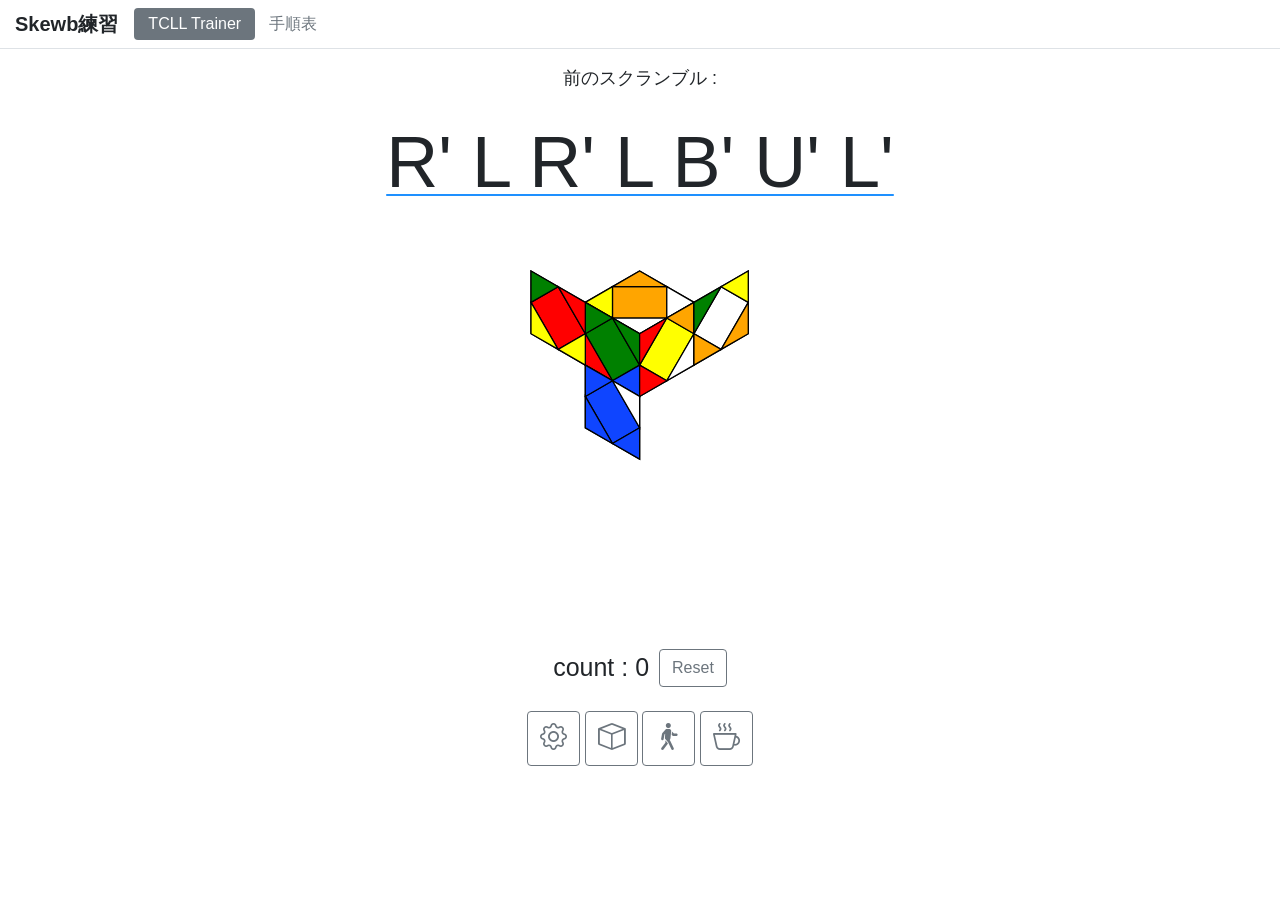
==== index.html @ d63e1362 "first commit" ====
<!DOCTYPE html>
<html lang="ja" dir="ltr">
  <head>
    <meta charset="utf-8" />
    <meta name="viewport" content="width=device-width, initial-scale=1.0, user-scalable=yes, viewport-fit=cover">
    <title>Skewb練習</title>

    <!-- ホーム画面に追加したとき、Safari の枠なしでアプリのように開く（PWA） -->
    <link rel="manifest" href="manifest.json">
    <meta name="apple-mobile-web-app-capable" content="yes">
    <meta name="mobile-web-app-capable" content="yes">
    <meta name="apple-mobile-web-app-status-bar-style" content="default">
    <meta name="apple-mobile-web-app-title" content="Skewb練習">
    <meta name="theme-color" content="#ffffff">
    <link rel="apple-touch-icon" href="image/icon-180.png">
    <link rel="stylesheet" href="https://cdn.jsdelivr.net/npm/bootstrap@4.2.1/dist/css/bootstrap.min.css" integrity="sha384-GJzZqFGwb1QTTN6wy59ffF1BuGJpLSa9DkKMp0DgiMDm4iYMj70gZWKYbI706tWS" crossorigin="anonymous">
    <link rel="stylesheet" href="https://cdn.jsdelivr.net/npm/bootstrap-icons@1.11.3/font/bootstrap-icons.css">
    <link rel="stylesheet" href="main.css">
  </head>
  <body>

    <!-- 画面の切り替え -->
    <nav class="app-nav">
      <span class="app-title">Skewb練習</span>
      <ul class="nav nav-pills" id="view-tabs">
        <li class="nav-item"><a class="nav-link active" href="#" data-view="trainer">TCLL Trainer</a></li>
        <li class="nav-item"><a class="nav-link" href="#" data-view="algsheet">手順表</a></li>
      </ul>
    </nav>

    <div class="container-fluid">

<!-- TCLLトレーナー -->
      <div id="view-trainer">
      <div class="row">
        <div class="col-sm-12" id="touchArea">
          <center>
            <p id="text_before_scramble"></p>
            <p id="text_scramble"></p>

            <canvas id="canvas" width="220" height="300"></canvas><br>

          </center>
        </div>
      </div>

      <div class="row">
        <div class="col-sm-12" >
          <center>
            <div id="counters">
              <span id="text_counter"></span>
              <button type="button" class="btn btn-outline-secondary" id="reset-counter" onclick="resetCounter()">Reset</button>
            </div><br>

            <button type="button" class="btn btn-outline-secondary" id="setting-button" data-toggle="modal" data-target="#modal1"><span class="bi bi-gear"></span></button>
            <button type="button" class="btn btn-outline-secondary" id="state-button" data-toggle="modal" data-target="#modal-tcll"><span class="bi bi-box"></span></button>
            <button type="button" class="btn btn-outline-secondary" id="training-button"><span class="bi bi-person-walking"></span></button>
            <button type="button" class="btn btn-outline-secondary" id="weak-button"><span class="bi bi-cup-hot"></span></button>


            <p hidden>スクランブル状態<br>
            <input type="radio" name="state" value="tcll" checked>tcll<br>
            </p><br>

          </center>
        </div>
      </div>
      </div>

<!-- 手順表 -->
      <div id="view-algsheet" hidden>
        <div class="alg-toolbar" id="alg-toolbar">
          <button type="button" class="btn btn-outline-secondary" id="alg-setting-button" data-toggle="modal" data-target="#modal-alg-setting" title="手順表の設定（読み込み・書き出し）"><span class="bi bi-gear"></span></button>

          <div class="btn-group" role="group" id="alg-sheet-buttons">
            <button type="button" class="btn btn-outline-secondary active" data-sheet="CLL">CLL</button>
            <button type="button" class="btn btn-outline-secondary" data-sheet="EG2">EG2</button>
            <button type="button" class="btn btn-outline-secondary" data-sheet="TCLL">TCLL</button>
          </div>

          <!-- コーナーの選択（CLL・EG2 は3つ、TCLL は18個のボタン） -->
          <div class="alg-group-scroll">
            <div class="btn-group" role="group" id="alg-group-buttons" aria-label="表示するコーナー"></div>
          </div>
        </div>

        <div id="alg-list"></div>
      </div>

<!-- 手順表の設定画面（読み込み・書き出し） -->
      <div class="modal fade" id="modal-alg-setting" tabindex="-1"
            role="dialog" aria-labelledby="label-alg-setting" aria-hidden="true">
        <div class="modal-dialog modal-dialog-centered" role="document">
          <div class="modal-content">
            <div class="modal-header">
              <p class="modal-title" id="label-alg-setting">手順表の設定</p>
              <button type="button" class="close" data-dismiss="modal" aria-label="Close">
                <span aria-hidden="true">&times;</span>
              </button>
            </div>
            <div class="modal-body">
              <div class="alg-setting-item">
                <label class="btn btn-outline-secondary btn-sm mb-0">
                  <span class="bi bi-upload"></span> 読み込み
                  <input type="file" id="alg-import-file" accept=".csv,.tsv,.txt,.json" hidden>
                </label>
                <span class="alg-setting-text">CSV / TSV / JSON から手順を一括で読み込む</span>
              </div>
              <div class="alg-setting-item">
                <button type="button" class="btn btn-outline-secondary btn-sm" onclick="exportAlgCsv()"><span class="bi bi-filetype-csv"></span> CSV書き出し</button>
                <span class="alg-setting-text">表示中の表を全ケース分書き出す（Excel などで編集して読み込める）</span>
              </div>
              <div class="alg-setting-item">
                <button type="button" class="btn btn-outline-secondary btn-sm" onclick="exportAlgJson()"><span class="bi bi-filetype-json"></span> JSON書き出し</button>
                <span class="alg-setting-text">すべての表をまとめて書き出す（バックアップ用）</span>
              </div>
            </div>
          </div>
        </div>
      </div>

<!-- 設定画面 -->
      <div class="modal fade" id="modal1" tabindex="-1"
            role="dialog" aria-labelledby="label1" aria-hidden="true">
        <div class="modal-dialog modal-dialog-centered" role="document">
          <div class="modal-content">
            <div class="modal-header">
              <p class="modal-title" id="label1">設定</p>
              <button type="button" class="close" data-dismiss="modal" aria-label="Close">
                <span aria-hidden="true">&times;</span>
              </button>
            </div>
            <div class="modal-body">
              <center>
                <div class="table-setting">
                  <table>
                    <tr>
                      <td><label for="FL-Dface">
                      <input type="checkbox" id="FL-Dface" checked>  First LayerをD面に表示する
                      </label></td>
                    </tr>
                    <tr>
                      <td><label for="counter">
                      <input type="checkbox" id="counter" checked>  Counterを表示する
                      </label></td>
                    </tr>
                  </table>
                </div>
              </center>
            </div>
            <div class="modal-footer">
              <button type="button" class="btn btn-outline-secondary" onclick="resetSettingCheck()">Reset</button>

            </div>
          </div>
        </div>
      </div>


<!-- TCLL画面 -->
      <div class="modal fade" id="modal-tcll" tabindex="-1"
            role="dialog" aria-labelledby="label-tcll" aria-hidden="true">
        <div class="modal-dialog modal-xl modal-dialog-centered" role="document">
          <div class="modal-content">
            <div class="modal-header">
              <p class="modal-title" id="label-tcll">TCLL選択画面</p>
              <button type="button" class="close" data-dismiss="modal" aria-label="Close">
                <span aria-hidden="true">&times;</span>
              </button>
            </div>
            <div class="modal-body">


              <div class="container-fluid">
                <div class="row">
              <div class="col-auto">

                <div class="check-box-title" id="title-twist1-1" data-toggle="modal" data-target="#modal-center" onclick="selectCenters(0)">1-1</div>
                <label class="check-box" id="img-twist1-1" for="checkbox1">
                  <input type="checkbox" id="checkbox1" name="twist" value="1" checked>
                  <span class="check-text" id="text-twist1-1"></span>
                </label>

              </div>
              <div class="col-auto">

                <div class="check-box-title" id="title-twist1-2" data-toggle="modal" data-target="#modal-center" onclick="selectCenters(1)">1-2</div>
                <label class="check-box" id="img-twist1-2" for="checkbox2">
                  <input type="checkbox" id="checkbox2" name="twist" value="2" checked>
                  <span class="check-text" id="text-twist1-2"></span>
                </label>

              </div>
              <div class="col-auto">

                <div class="check-box-title" id="title-twist1-3" data-toggle="modal" data-target="#modal-center" onclick="selectCenters(2)">1-3</div>
                <label class="check-box" id="img-twist1-3" for="checkbox3">
                  <input type="checkbox" id="checkbox3" name="twist" value="3" checked>
                  <span class="check-text" id="text-twist1-3"></span>
                </label>

              </div>
              <div class="col-auto">

                <div class="check-box-title" id="title-twist1-4" data-toggle="modal" data-target="#modal-center" onclick="selectCenters(3)">1-4</div>
                <label class="check-box" id="img-twist1-4" for="checkbox4">
                  <input type="checkbox" id="checkbox4" name="twist" value="4" checked>
                  <span class="check-text" id="text-twist1-4"></span>
                </label>

              </div>
              <div class="col-auto">

                <div class="check-box-title" id="title-twist2-1" data-toggle="modal" data-target="#modal-center" onclick="selectCenters(4)">2-1</div>
                <label class="check-box" id="img-twist2-1" for="checkbox5">
                  <input type="checkbox" id="checkbox5" name="twist" value="5" checked>
                  <span class="check-text" id="text-twist2-1"></span>
                </label>

              </div>
              <div class="col-auto">

                <div class="check-box-title" id="title-twist2-2" data-toggle="modal" data-target="#modal-center" onclick="selectCenters(5)">2-2</div>
                <label class="check-box" id="img-twist2-2" for="checkbox6">
                  <input type="checkbox" id="checkbox6" name="twist" value="6" checked>
                  <span class="check-text" id="text-twist2-2"></span>
                </label>

              </div>
              <div class="col-auto">

                <div class="check-box-title" id="title-twist3-1" data-toggle="modal" data-target="#modal-center" onclick="selectCenters(6)">3-1</div>
                <label class="check-box" id="img-twist3-1" for="checkbox7">
                  <input type="checkbox" id="checkbox7" name="twist" value="7" checked>
                  <span class="check-text" id="text-twist3-1"></span>
                </label>

              </div>
              <div class="col-auto">

                <div class="check-box-title" id="title-twist3-2" data-toggle="modal" data-target="#modal-center" onclick="selectCenters(7)">3-2</div>
                <label class="check-box" id="img-twist3-2" for="checkbox8">
                  <input type="checkbox" id="checkbox8" name="twist" value="8" checked>
                  <span class="check-text" id="text-twist3-2"></span>
                </label>

              </div>
              <div class="col-auto">

                <div class="check-box-title" id="title-twist3-3" data-toggle="modal" data-target="#modal-center" onclick="selectCenters(8)">3-3</div>
                <label class="check-box" id="img-twist3-3" for="checkbox9">
                  <input type="checkbox" id="checkbox9" name="twist" value="9" checked>
                  <span class="check-text" id="text-twist3-3"></span>
                </label>

              </div>
              <div class="col-auto">

                <div class="check-box-title" id="title-twist3-4" data-toggle="modal" data-target="#modal-center" onclick="selectCenters(9)">3-4</div>
                <label class="check-box" id="img-twist3-4" for="checkbox10">
                  <input type="checkbox" id="checkbox10" name="twist" value="10" checked>
                  <span class="check-text" id="text-twist3-4"></span>
                </label>

              </div>
              <div class="col-auto">

                <div class="check-box-title" id="title-twist3-5" data-toggle="modal" data-target="#modal-center" onclick="selectCenters(10)">3-5</div>
                <label class="check-box" id="img-twist3-5" for="checkbox11">
                  <input type="checkbox" id="checkbox11" name="twist" value="11" checked>
                  <span class="check-text" id="text-twist3-5"></span>
                </label>

              </div>
              <div class="col-auto">

                <div class="check-box-title" id="title-twist3-6" data-toggle="modal" data-target="#modal-center" onclick="selectCenters(11)">3-6</div>
                <label class="check-box" id="img-twist3-6" for="checkbox12">
                  <input type="checkbox" id="checkbox12" name="twist" value="12" checked>
                  <span class="check-text" id="text-twist3-6"></span>
                </label>

              </div>
              <div class="col-auto">

                <div class="check-box-title" id="title-twist3-7" data-toggle="modal" data-target="#modal-center" onclick="selectCenters(12)">3-7</div>
                <label class="check-box" id="img-twist3-7" for="checkbox13">
                  <input type="checkbox" id="checkbox13" name="twist" value="13" checked>
                  <span class="check-text" id="text-twist3-7"></span>
                </label>

              </div>
              <div class="col-auto">

                <div class="check-box-title" id="title-twist3-8" data-toggle="modal" data-target="#modal-center" onclick="selectCenters(13)">3-8</div>
                <label class="check-box" id="img-twist3-8" for="checkbox14">
                  <input type="checkbox" id="checkbox14" name="twist" value="14" checked>
                  <span class="check-text" id="text-twist3-8"></span>
                </label>

              </div>
              <div class="col-auto">

                <div class="check-box-title" id="title-twist4-1" data-toggle="modal" data-target="#modal-center" onclick="selectCenters(14)">4-1</div>
                <label class="check-box" id="img-twist4-1" for="checkbox15">
                  <input type="checkbox" id="checkbox15" name="twist" value="15" checked>
                  <span class="check-text" id="text-twist4-1"></span>
                </label>

              </div>
              <div class="col-auto">

                <div class="check-box-title" id="title-twist4-2" data-toggle="modal" data-target="#modal-center" onclick="selectCenters(15)">4-2</div>
                <label class="check-box" id="img-twist4-2" for="checkbox16">
                  <input type="checkbox" id="checkbox16" name="twist" value="16" checked>
                  <span class="check-text" id="text-twist4-2"></span>
                </label>

              </div>
              <div class="col-auto">

                <div class="check-box-title" id="title-twist4-3" data-toggle="modal" data-target="#modal-center" onclick="selectCenters(16)">4-3</div>
                <label class="check-box" id="img-twist4-3" for="checkbox17">
                  <input type="checkbox" id="checkbox17" name="twist" value="17" checked>
                  <span class="check-text" id="text-twist4-3"></span>
                </label>

              </div>
              <div class="col-auto">

                <div class="check-box-title" id="title-twist4-4" data-toggle="modal" data-target="#modal-center" onclick="selectCenters(17)">4-4</div>
                <label class="check-box" id="img-twist4-4" for="checkbox18">
                  <input type="checkbox" id="checkbox18" name="twist" value="18" checked>
                  <span class="check-text" id="text-twist4-4"></span>
                </label>

              </div>

                  </div>
                  </div>
            </div>
            <div class="modal-footer">
              <button type="button" class="btn btn-outline-secondary"  onclick="checkTCLL(1)">Odd</button>
              <button type="button" class="btn btn-outline-secondary"  onclick="checkTCLL(2)">Even</button>
              <button type="button" class="btn btn-outline-secondary"  onclick="checkTCLL(3)">All</button>
              <button type="button" class="btn btn-outline-secondary"  onclick="checkTCLL(0)">Clear</button>
            </div>
          </div>
        </div>
      </div>

<!-- Center画面 -->
      <div class="modal fade" id="modal-center" tabindex="-1"
            role="dialog" aria-labelledby="label-center" aria-hidden="true">
        <div class="modal-dialog modal-sm modal-dialog-centered" role="document">
          <div class="modal-content">
            <div class="modal-header">
              <p class="modal-title" id="label-center">Center</p>
              <button type="button" class="close" data-dismiss="modal" aria-label="Close">
                <span aria-hidden="true">&times;</span>
              </button>
            </div>
            <div class="modal-body">
            <div id="center-list"></div>
            </div>
            <div class="modal-footer">
              <button type="button" class="btn btn-outline-secondary"  onclick="setAllCenterChecks(true)">All</button>
              <button type="button" class="btn btn-outline-secondary"  onclick="setAllCenterChecks(false)">Clear</button>
            </div>
          </div>
        </div>
      </div>

    </div>

    <script src="https://code.jquery.com/jquery-3.3.1.slim.min.js" integrity="sha384-q8i/X+965DzO0rT7abK41JStQIAqVgRVzpbzo5smXKp4YfRvH+8abtTE1Pi6jizo" crossorigin="anonymous"></script>
    <script src="https://cdn.jsdelivr.net/npm/popper.js@1.14.6/dist/umd/popper.min.js" integrity="sha384-wHAiFfRlMFy6i5SRaxvfOCifBUQy1xHdJ/yoi7FRNXMRBu5WHdZYu1hA6ZOblgut" crossorigin="anonymous"></script>
    <script src="https://cdn.jsdelivr.net/npm/bootstrap@4.2.1/dist/js/bootstrap.min.js" integrity="sha384-B0UglyR+jN6CkvvICOB2joaf5I4l3gm9GU6Hc1og6Ls7i6U/mkkaduKaBhlAXv9k" crossorigin="anonymous"></script>

    <script src="./date.js"></script>
    <script src="./canvas.js"></script>
    <script src="./solver.js"></script>
    <script src="./scramble.js"></script>
    <script src="./algsheet.js"></script>
    <script src="./main.js"></script>


  </body>
</html>
---- main.css ----
/*iPhone のホーム画面から開いたとき（PWA）：画面の切り欠き・ホームバーに重ならないようにする*/
body{
  padding-left: env(safe-area-inset-left);
  padding-right: env(safe-area-inset-right);
  padding-bottom: env(safe-area-inset-bottom);
}

/*画面の切り替え*/
.app-nav{
  display: flex;
  flex-wrap: wrap;
  align-items: center;
  padding: 8px 15px;
  border-bottom: 1px solid #dee2e6;
  margin-bottom: 16px;
  position: sticky;            /* スクロールしても上に残す */
  top: 0;
  z-index: 1020;
  background-color: #fff;
}

.app-title{
  font-size: 1.25rem;
  font-weight: bold;
  margin-right: 16px;
}

.app-nav .nav-link{
  padding: 4px 14px;
  color: #6c757d;              /* Bootstrap の Secondary */
}

.app-nav .nav-link.active{
  color: #fff;
  background-color: #6c757d;
}

/*テキスト*/
#text_before_scramble{
  font-size: 2vmin;
}

#text_scramble{
  font-size: 8vmin;
  text-decoration: underline 2px #FF0000;
  text-underline-offset:0.1em;
  margin-bottom: 6vmin;
}

#text_counter{
    font-size: 25px;
}



#canvas{
    margin-bottom: 8vmin;
}

#counters{
  min-width:262px;
  display: flex;
  justify-content: center;
  visibility: hidden;
}



/*ボタン*/
#reset-counter{
  margin-left: 10px;
}

#setting-button{
  font-size:3vmin;
}

#state-button{
  font-size:3vmin;
}

#training-button{
  font-size:3vmin;

}

#weak-button{
  font-size:3vmin;
}

/*苦手に記録したとき（0.3秒だけ）*/
#weak-button.weak-added{
  background-color: #dc3545;   /* Bootstrap の Danger */
  border-color: #dc3545;
  color: #fff;
}

/*苦手から外したとき（0.3秒だけ）*/
#weak-button.weak-removed{
  background-color: #235BC8;
  border-color: #235BC8;
  color: #fff;
}

.modal {
    max-height: 100%;
    overflow-y: auto;
}


label, input[type='checkbox'] {
    cursor: pointer;
}



/*tcllのチェックボックス関係*/
.check-box{
  background-color: #ABC88B;
  cursor: pointer;
  height: 80px;
  width:150px;
  border:solid 1px;
  border-bottom-left-radius:3px;
  border-bottom-right-radius:3px;
  background-position: center;
  background-repeat: no-repeat;
  background-size: contain;
  position: relative;
}

.check-box-title{
  cursor: pointer;

  background-color: #ABC88B;
  width:150px;
  border-top: solid 1px;
  border-left: solid 1px;
  border-right: solid 1px;
  border-top-left-radius:3px;
  border-top-right-radius:3px;
}



.check-text {
  /*テキストボックスとテキストの上下を中央に*/
  align-items: center;
  display: flex;
}

.check-box input{
  display: none; /* デフォルトのチェックボックスを非表示 */
}


#img-twist1-1{
  background-image: url("./image/1.png");
}

#img-twist1-2{
  background-image: url("./image/2.png");
}

#img-twist1-3{
  background-image: url("./image/3.png");
}

#img-twist1-4{
  background-image: url("./image/4.png");
}

#img-twist2-1{
  background-image: url("./image/5.png");
}

#img-twist2-2{
  background-image: url("./image/6.png");
}

#img-twist3-1{
  background-image: url("./image/7.png");
}

#img-twist3-2{
  background-image: url("./image/8.png");
}

#img-twist3-3{
  background-image: url("./image/9.png");
}

#img-twist3-4{
  background-image: url("./image/10.png");
}

#img-twist3-5{
  background-image: url("./image/11.png");
}

#img-twist3-6{
  background-image: url("./image/12.png");
}

#img-twist3-7{
  background-image: url("./image/13.png");
}

#img-twist3-8{
  background-image: url("./image/14.png");
}

#img-twist4-1{
  background-image: url("./image/15.png");
}

#img-twist4-2{
  background-image: url("./image/16.png");
}

#img-twist4-3{
  background-image: url("./image/17.png");
}

#img-twist4-4{
  background-image: url("./image/18.png");
}








/*センター選択画面*/
.center-group {
  border-bottom: 1px solid #dee2e6;
  padding: 4px 0;
}

.center-summary {
  display: flex;
  align-items: center;
  margin: 0;
  cursor: pointer;
  list-style: none;            /* 標準の三角を消す（下で自前の三角を表示） */
}

.center-summary::-webkit-details-marker {
  display: none;               /* Safari 用：標準の三角を消す */
}

.center-summary input {
  margin-right: 6px;
}

.center-toggle {
  display: inline-block;
  width: 1.2em;
  font-size: 0.9em;
  color: #6c757d;
}

details > .center-summary .center-toggle::before {
  content: "▸";
}

details[open] > .center-summary .center-toggle::before {
  content: "▾";
}

.center-group-count {
  margin-left: auto;
  font-size: 0.8em;
  color: #6c757d;
}

.center-patterns {
  display: flex;
  flex-wrap: wrap;
  padding: 4px 0 2px 2.2em;
}

.center-patterns label {
  width: 50%;
  margin: 0;
}

.center-patterns input {
  margin-right: 4px;
}

.center-group-label {
  display: flex;
  align-items: center;
  margin: 0;                   /* Bootstrap の label の下余白を消す */
  cursor: pointer;
}



/*手順表*/
/*手順表の上部（設定・表・コーナーのボタン）：スクロールしても画面の上に残す
  top はタイトル（.app-nav）の高さ。main.js で --app-nav-h に入れる*/
.alg-toolbar{
  display: flex;
  flex-wrap: wrap;
  align-items: center;
  margin: -16px -15px 8px;
  padding: 10px 9px 2px;
  position: sticky;
  top: var(--app-nav-h, 49px);
  z-index: 1010;
  background-color: #fff;
  border-bottom: 1px solid #dee2e6;
}

.alg-toolbar > *{
  margin: 0 6px 8px;
}

/*コーナーのボタン：画面の幅に入りきらないときは改行する*/
.alg-group-scroll{
  max-width: 100%;
}

#alg-group-buttons{
  flex-wrap: wrap;
}

#alg-group-buttons .btn{
  white-space: nowrap;
}

/*手順表の設定画面*/
.alg-setting-item{
  display: flex;
  align-items: center;
  margin-bottom: 12px;
}

.alg-setting-item:last-child{
  margin-bottom: 0;
}

.alg-setting-item > .btn{
  flex: 0 0 8.5em;
  margin-right: 10px;
}

.alg-setting-text{
  font-size: 0.85rem;
  color: #6c757d;
}


/*ケースの一覧：幅に合わせて並べる数が変わるグリッド
  1ケースの幅は、手順欄に「R' R' … R'」(R' × 20 = 59文字) が1行で収まる幅
  （フルHD の画面幅で横に4ケース並ぶ大きさ）*/
#alg-list{
  --alg-chars: 59;            /* 1行に収める文字数 */
  --alg-card-extra: 46px;     /* 文字以外の幅（行ラベル・余白・枠線） */
  display: grid;
  grid-template-columns: repeat(auto-fill, minmax(min(100%, calc(var(--alg-chars) * 1ch + var(--alg-card-extra))), 1fr));
  grid-gap: 10px;
  align-items: start;
  font-family: SFMono-Regular, Menlo, Consolas, "DejaVu Sans Mono", monospace;
  font-size: 11.5px;          /* 1ch の大きさ（手順欄の文字と同じ） */
}

/*1ケース分：上に状態、下に手順*/
.alg-case{
  min-width: 0;
  border: 1px solid #dee2e6;
  border-radius: 4px;
  padding: 4px;
  font-family: -apple-system, BlinkMacSystemFont, "Segoe UI", Roboto, "Helvetica Neue", Arial, sans-serif;
  font-size: 0.875rem;
}

.alg-state{
  display: flex;
  align-items: center;
  margin-bottom: 4px;
}

.alg-figure{
  position: relative;
  flex: 0 0 auto;
  margin-right: 10px;
}

.alg-state-info{
  flex: 1 1 auto;
  min-width: 0;
}

.alg-case-name{
  font-weight: bold;
  margin-bottom: 4px;
  word-break: break-all;
}

.alg-canvas{
  display: block;
}

/*状態が未設定のときは枠だけ表示*/
.alg-canvas-empty{
  background-color: #f1f3f5;
  border: 1px dashed #ced4da;
  border-radius: 3px;
}

/*図の上に重ねるメッセージ（状態未設定など）*/
.alg-state-msg{
  position: absolute;
  top: 0;
  left: 0;
  right: 0;
  bottom: 0;
  display: flex;
  align-items: center;
  justify-content: center;
  padding: 4px;
  font-size: 0.7rem;
  color: #6c757d;
  text-align: center;
  pointer-events: none;
}

.alg-state-msg:empty{
  display: none;
}

.alg-setup-text{
  font-size: 0.75rem;
  color: #6c757d;
  word-break: break-word;
}

/*シートの手順と合わなかったケースなどの注記*/
.alg-case-note{
  margin-top: 2px;
  font-size: 0.7rem;
  color: #c0392b;
}

/*下の手順（8行）*/
.alg-table{
  width: 100%;
  border-collapse: collapse;
  table-layout: fixed;
}

.alg-table th{
  width: 24px;
  padding: 3px 0;
  text-align: center;
  vertical-align: top;
  font-family: SFMono-Regular, Menlo, Consolas, "DejaVu Sans Mono", monospace;
  font-size: 11.5px;
  background-color: #f8f9fa;
  border: 1px solid #dee2e6;
}

.alg-table td{
  padding: 0;
  border: 1px solid #dee2e6;
}

.alg-input{
  display: block;
  width: 100%;
  min-height: 1.8em;
  padding: 3px;
  border: none;
  resize: none;
  overflow: hidden;
  font-family: SFMono-Regular, Menlo, Consolas, "DejaVu Sans Mono", monospace;
  font-size: 11.5px;          /* #alg-list と同じにする（1ch の幅を合わせるため） */
  line-height: 1.4;
}

.alg-input:focus{
  outline: 2px solid #80bdff;
  outline-offset: -2px;
}
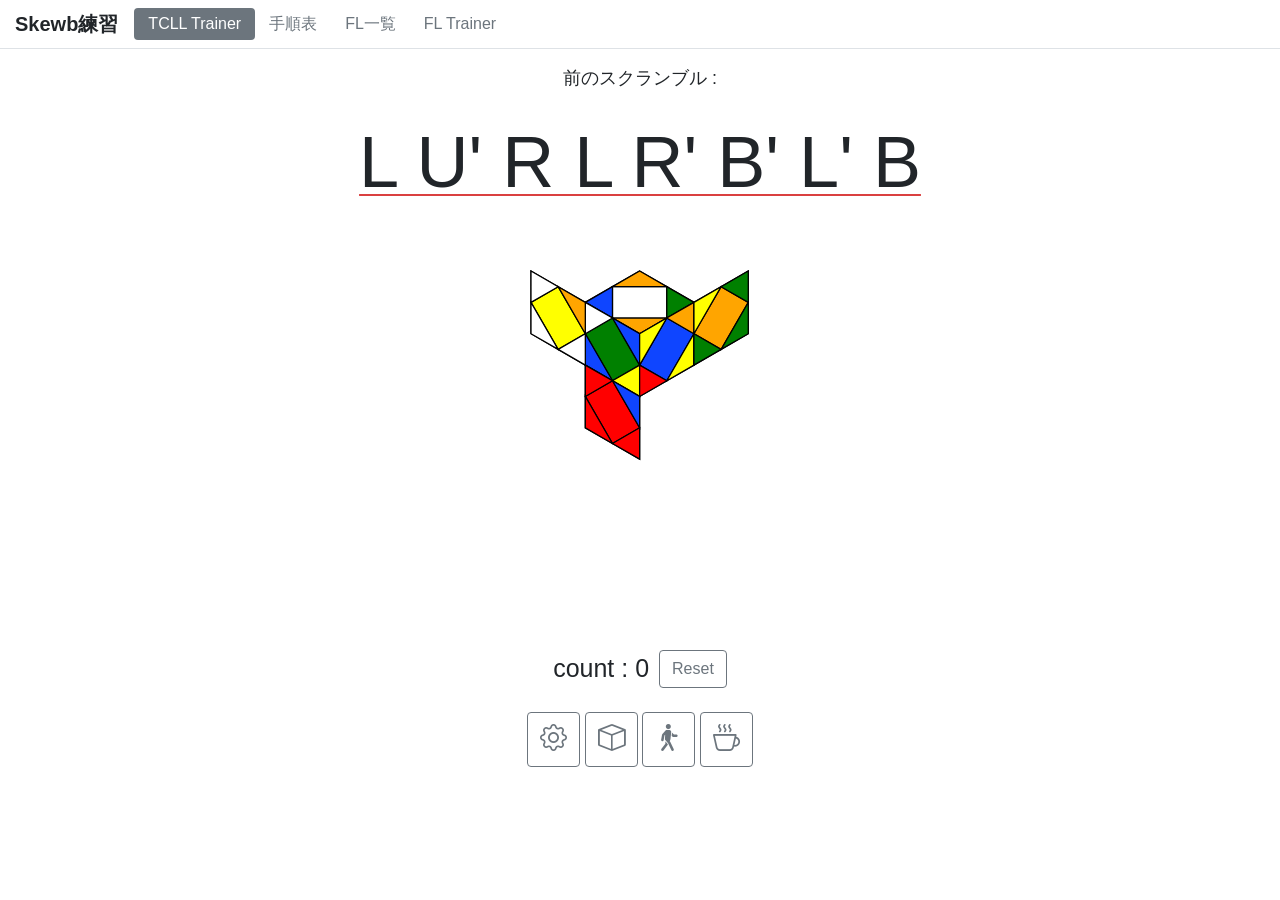
==== commit ac38f442: "fl" ====
--- a/index.html
+++ b/index.html
@@ -25,12 +25,14 @@
       <ul class="nav nav-pills" id="view-tabs">
         <li class="nav-item"><a class="nav-link active" href="#" data-view="trainer">TCLL Trainer</a></li>
         <li class="nav-item"><a class="nav-link" href="#" data-view="algsheet">手順表</a></li>
+        <li class="nav-item"><a class="nav-link" href="#" data-view="fl">FL一覧</a></li>
+        <li class="nav-item"><a class="nav-link" href="#" data-view="fltrainer">FL Trainer</a></li>
       </ul>
     </nav>
 
     <div class="container-fluid">
 
-<!-- TCLLトレーナー -->
+<!-- TCLLトレーナー・FL Trainer（同じ画面を使い、表示する問題を切り替える） -->
       <div id="view-trainer">
       <div class="row">
         <div class="col-sm-12" id="touchArea">
@@ -38,9 +40,23 @@
             <p id="text_before_scramble"></p>
             <p id="text_scramble"></p>
 
-            <canvas id="canvas" width="220" height="300"></canvas><br>
+            <span id="tcll-canvas-slot"><canvas id="canvas" width="220" height="300"></canvas></span><br>
 
           </center>
+        </div>
+      </div>
+
+      <!-- FL Trainer：一面の手順と、一面を作る色のボタン（手順をタップすると、回したあとの LL の状態をモーダルで表示） -->
+      <div class="row">
+        <div class="col-sm-12">
+          <div id="flt-panel" hidden></div>
+        </div>
+      </div>
+
+      <!-- FL Trainer のキューブの状態（canvas を main.js でここに移す。タップ・スワイプは touchArea と同じ） -->
+      <div class="row">
+        <div class="col-sm-12" id="touchArea2" hidden>
+          <center id="flt-canvas-slot"></center>
         </div>
       </div>
 
@@ -53,7 +69,7 @@
             </div><br>
 
             <button type="button" class="btn btn-outline-secondary" id="setting-button" data-toggle="modal" data-target="#modal1"><span class="bi bi-gear"></span></button>
-            <button type="button" class="btn btn-outline-secondary" id="state-button" data-toggle="modal" data-target="#modal-tcll"><span class="bi bi-box"></span></button>
+            <button type="button" class="btn btn-outline-secondary" id="state-button" data-toggle="modal" data-target="#modal-tcll"><span class="bi bi-box"></span></button><!-- FL Trainer のときは #modal-fl-select を開く -->
             <button type="button" class="btn btn-outline-secondary" id="training-button"><span class="bi bi-person-walking"></span></button>
             <button type="button" class="btn btn-outline-secondary" id="weak-button"><span class="bi bi-cup-hot"></span></button>
 
@@ -85,6 +101,34 @@
         </div>
 
         <div id="alg-list"></div>
+      </div>
+
+<!-- FL一覧（一面の手順） -->
+      <div id="view-fl" hidden>
+        <div class="alg-toolbar" id="fl-toolbar">
+          <!-- パターンの選択（Triangle / Block / Arrow / Line / Done） -->
+          <div class="btn-group" role="group" id="fl-group-buttons" aria-label="表示するパターン"></div>
+        </div>
+
+        <div id="fl-list"></div>
+      </div>
+
+<!-- FL一覧の詳細画面（6手・7手、お気に入りの選択） -->
+      <div class="modal fade" id="modal-fl-detail" tabindex="-1"
+            role="dialog" aria-labelledby="label-fl-detail" aria-hidden="true">
+        <div class="modal-dialog modal-lg modal-dialog-centered" role="document">
+          <div class="modal-content">
+            <div class="modal-header">
+              <p class="modal-title" id="label-fl-detail">詳細</p>
+              <button type="button" class="close" data-dismiss="modal" aria-label="Close">
+                <span aria-hidden="true">&times;</span>
+              </button>
+            </div>
+            <div class="modal-body">
+              <div id="fl-detail"></div>
+            </div>
+          </div>
+        </div>
       </div>
 
 <!-- 手順表の設定画面（読み込み・書き出し） -->
@@ -140,8 +184,29 @@
                       </label></td>
                     </tr>
                     <tr>
+                      <td><label for="show-before">
+                      <input type="checkbox" id="show-before" checked>  前のスクランブルを表示する
+                      </label></td>
+                    </tr>
+                    <tr>
                       <td><label for="counter">
                       <input type="checkbox" id="counter" checked>  Counterを表示する
+                      </label></td>
+                    </tr>
+                    <!-- FL Trainer だけの設定 -->
+                    <tr class="flt-setting">
+                      <td><label for="flt-hide-corners">
+                      <input type="checkbox" id="flt-hide-corners">  LLコーナーを非表示にする
+                      </label></td>
+                    </tr>
+                    <tr class="flt-setting">
+                      <td><label for="flt-hide-centers">
+                      <input type="checkbox" id="flt-hide-centers">  LLセンターを非表示にする
+                      </label></td>
+                    </tr>
+                    <tr class="flt-setting">
+                      <td><label for="flt-exclude-done">
+                      <input type="checkbox" id="flt-exclude-done" checked>  Doneを除く
                       </label></td>
                     </tr>
                   </table>
@@ -344,6 +409,51 @@
               <button type="button" class="btn btn-outline-secondary"  onclick="checkTCLL(2)">Even</button>
               <button type="button" class="btn btn-outline-secondary"  onclick="checkTCLL(3)">All</button>
               <button type="button" class="btn btn-outline-secondary"  onclick="checkTCLL(0)">Clear</button>
+            </div>
+          </div>
+        </div>
+      </div>
+
+<!-- FL Trainer：一面の手順を回したあとの LL の状態（CLL・EG2） -->
+      <div class="modal fade" id="modal-flt-result" tabindex="-1"
+            role="dialog" aria-labelledby="label-flt-result" aria-hidden="true">
+        <div class="modal-dialog modal-sm modal-dialog-centered" role="document">
+          <div class="modal-content">
+            <div class="modal-header">
+              <p class="modal-title" id="label-flt-result"></p>
+              <button type="button" class="close" data-dismiss="modal" aria-label="Close">
+                <span aria-hidden="true">&times;</span>
+              </button>
+            </div>
+            <div class="modal-body">
+              <div class="flt-result" id="flt-result"></div>
+            </div>
+          </div>
+        </div>
+      </div>
+
+<!-- FL選択画面（FL Trainer で出題する FL一覧のパターン） -->
+      <div class="modal fade" id="modal-fl-select" tabindex="-1"
+            role="dialog" aria-labelledby="label-fl-select" aria-hidden="true">
+        <div class="modal-dialog modal-xl modal-dialog-centered" role="document">
+          <div class="modal-content">
+            <div class="modal-header">
+              <p class="modal-title" id="label-fl-select">FL選択画面</p>
+              <button type="button" class="close" data-dismiss="modal" aria-label="Close">
+                <span aria-hidden="true">&times;</span>
+              </button>
+            </div>
+            <div class="modal-body">
+              <!-- パターンの切り替え（Triangle / Block / Arrow / Line / Done。選択数も表示） -->
+              <div class="btn-group" role="group" id="flt-group-buttons" aria-label="表示するパターン"></div>
+              <div class="fl-none" id="flt-select-note" hidden>「Doneを除く」がオンのため、Done は選択できません（設定画面で変更できます）。</div>
+              <div id="flt-select-list"></div>
+            </div>
+            <div class="modal-footer">
+              <button type="button" class="btn btn-outline-secondary" onclick="setFlSelectGroup(true)">All</button>
+              <button type="button" class="btn btn-outline-secondary" onclick="setFlSelectGroup(false)">Clear</button>
+              <button type="button" class="btn btn-outline-secondary" onclick="setFlSelectAll(true)">全部選択</button>
+              <button type="button" class="btn btn-outline-secondary" onclick="setFlSelectAll(false)">全部解除</button>
             </div>
           </div>
         </div>
--- a/main.css
+++ b/main.css
@@ -40,6 +40,12 @@
   font-size: 2vmin;
 }
 
+/*前のスクランブルにも、そのときの FirstLayer の色で下線を引く*/
+.before-scramble{
+  text-decoration: underline 1px;
+  text-underline-offset: 0.15em;
+}
+
 #text_scramble{
   font-size: 8vmin;
   text-decoration: underline 2px #FF0000;
@@ -55,6 +61,16 @@
 
 #canvas{
     margin-bottom: 8vmin;
+}
+
+/*FL Trainer：上から スクランブル → 手順の表 → 色のボタン → キューブの状態（キャンバスの高さは図に合わせる。scramble.js）*/
+#view-trainer.flt-mode #canvas{
+    margin-top: 6vmin;
+    margin-bottom: 8vmin;
+}
+
+#view-trainer.flt-mode #text_scramble{
+    margin-bottom: 4vmin;
 }
 
 #counters{
@@ -331,6 +347,87 @@
 
 #alg-group-buttons .btn{
   white-space: nowrap;
+}
+
+/*FL一覧：ケースの一覧（1ケースに 完全一面・不完全一面 の2列）*/
+#fl-list{
+  display: grid;
+  grid-template-columns: repeat(auto-fill, minmax(min(100%, calc(44ch + 70px)), 1fr));
+  grid-gap: 10px;
+  align-items: start;
+  font-family: SFMono-Regular, Menlo, Consolas, "DejaVu Sans Mono", monospace;
+  font-size: 12px;
+}
+
+.fl-table{
+  width: 100%;
+  border-collapse: collapse;
+  table-layout: fixed;
+}
+
+.fl-table th{
+  padding: 3px 4px;
+  font-weight: bold;
+  font-size: 0.8rem;
+  background-color: #f8f9fa;
+  border: 1px solid #dee2e6;
+}
+
+.fl-count{
+  display: block;
+  font-weight: normal;
+  font-size: 0.7rem;
+  color: #6c757d;
+}
+
+.fl-table td{
+  padding: 2px 4px;
+  vertical-align: top;
+  border: 1px solid #dee2e6;
+}
+
+.fl-alg{
+  display: flex;
+  align-items: center;
+  margin: 0;
+  font-family: SFMono-Regular, Menlo, Consolas, "DejaVu Sans Mono", monospace;
+  font-size: 12px;
+  line-height: 1.45;
+  white-space: nowrap;
+}
+
+/*お気に入りのチェック*/
+.fl-fav{
+  flex: 0 0 auto;
+  margin: 0 5px 0 0;
+}
+
+.fl-alg-fav span{
+  font-weight: bold;
+}
+
+/*図をタップすると詳細画面*/
+.fl-figure{
+  cursor: pointer;
+}
+
+/*5手以下の手順がないとき*/
+.fl-none{
+  font-family: -apple-system, BlinkMacSystemFont, "Segoe UI", Roboto, "Helvetica Neue", Arial, sans-serif;
+  font-size: 0.75rem;
+  color: #6c757d;
+}
+
+/*詳細画面*/
+#fl-detail .fl-table td{
+  padding: 2px 6px;
+}
+
+/*手数が変わるところに線を引く*/
+.fl-alg-next{
+  border-top: 1px dashed #ced4da;
+  margin-top: 2px;
+  padding-top: 2px;
 }
 
 /*手順表の設定画面*/
@@ -487,3 +584,188 @@
   outline: 2px solid #80bdff;
   outline-offset: -2px;
 }
+
+/*FL Trainer*/
+/*一面の手順の表（固定の大きさ）*/
+.flt-body{
+  display: flex;
+  justify-content: center;
+  align-items: flex-start;
+}
+
+/*表の大きさは固定：1列 = 5手の手順（14文字）が入る幅、3行*/
+.flt-table{
+  width: calc(2 * (14ch + 14px));
+  table-layout: fixed;
+  font-family: SFMono-Regular, Menlo, Consolas, "DejaVu Sans Mono", monospace;
+  font-size: 14px;
+}
+
+.flt-table td{
+  width: 50%;
+}
+
+/*1行の高さをそろえる（手数の区切りの線も高さを変えない）*/
+.flt-alg, .flt-alg-empty{
+  height: 23px;
+  line-height: 22px;
+  margin: 0;
+  border-top: 1px dashed transparent;
+  overflow: hidden;
+  white-space: nowrap;
+}
+
+.flt-alg.flt-alg-next{
+  border-top-color: #ced4da;
+}
+
+/*お気に入りの6手（17文字）・7手（20文字）は、文字を小さくして5手の幅に入れる*/
+.flt-alg.flt-alg-len6 span{
+  font-size: 0.82em;
+}
+
+.flt-alg.flt-alg-len7 span{
+  font-size: 0.7em;
+}
+
+.flt-alg-empty.fl-none{
+  font-size: 0.75rem;
+}
+
+.flt-table th{
+  text-align: center;
+}
+
+.flt-pattern-name{
+  background-color: #fff !important;
+}
+
+.flt-alg{
+  cursor: pointer;
+  padding: 0 4px;
+  border-radius: 3px;
+  font-size: 14px;
+}
+
+.flt-alg:hover{
+  background-color: #f1f3f5;
+}
+
+.flt-alg.active{
+  background-color: #ABC88B;
+}
+
+/*一面の手順を回したあとの LL の状態（モーダル）*/
+.flt-result{
+  text-align: center;
+}
+
+.flt-result canvas{
+  display: block;
+  margin: 0 auto 6px;
+}
+
+.flt-result-sheet{
+  font-weight: bold;
+}
+
+.flt-result-name{
+  word-break: break-word;
+}
+
+#label-flt-result{
+  font-family: SFMono-Regular, Menlo, Consolas, "DejaVu Sans Mono", monospace;
+  font-weight: bold;
+}
+
+/*一面を作る色のボタン（文字なし・色だけ）*/
+.flt-colors{
+  display: flex;
+  justify-content: center;
+  margin-top: 14px;
+}
+
+.flt-color{
+  width: 34px;
+  height: 34px;
+  margin: 0 4px;
+  padding: 0;
+  border: 1px solid #6c757d;
+  border-radius: 4px;
+  cursor: pointer;
+}
+
+.flt-color.active{
+  outline: 3px solid #343a40;
+  outline-offset: 2px;
+}
+
+.flt-open-detail{
+  cursor: pointer;
+  text-decoration: underline;
+  text-underline-offset: 0.15em;
+}
+
+/*FL選択画面*/
+#flt-group-buttons{
+  flex-wrap: wrap;
+  margin-bottom: 8px;
+}
+
+.flt-group-count{
+  font-size: 0.75rem;
+}
+
+#flt-select-list{
+  display: grid;
+  grid-template-columns: repeat(auto-fill, minmax(112px, 1fr));
+  grid-gap: 6px;
+}
+
+.flt-tile{
+  border: 1px solid #000;
+  border-radius: 3px;
+  padding: 3px;
+  text-align: center;
+  cursor: pointer;
+  background-color: #FFFFFF;
+  user-select: none;
+  -webkit-user-select: none;
+}
+
+.flt-tile.selected{
+  background-color: #ABC88B;
+}
+
+/*「Doneを除く」のときの Done（非選択で固定）*/
+.flt-tile.locked{
+  cursor: not-allowed;
+  opacity: 0.6;
+}
+
+#flt-select-note{
+  margin-bottom: 6px;
+}
+
+.flt-tile canvas{
+  display: block;
+  margin: 0 auto;
+}
+
+.flt-tile-name{
+  font-size: 0.75rem;
+}
+
+/*スマホ：7手の手順2列が画面に入るように、文字を少し小さくする*/
+@media (max-width: 500px){
+  .flt-table th, .flt-table td{
+    padding: 2px 2px;
+  }
+  .flt-table{
+    font-size: 13px;
+  }
+  .flt-alg{
+    font-size: 13px;
+    padding: 0 2px;
+  }
+}
